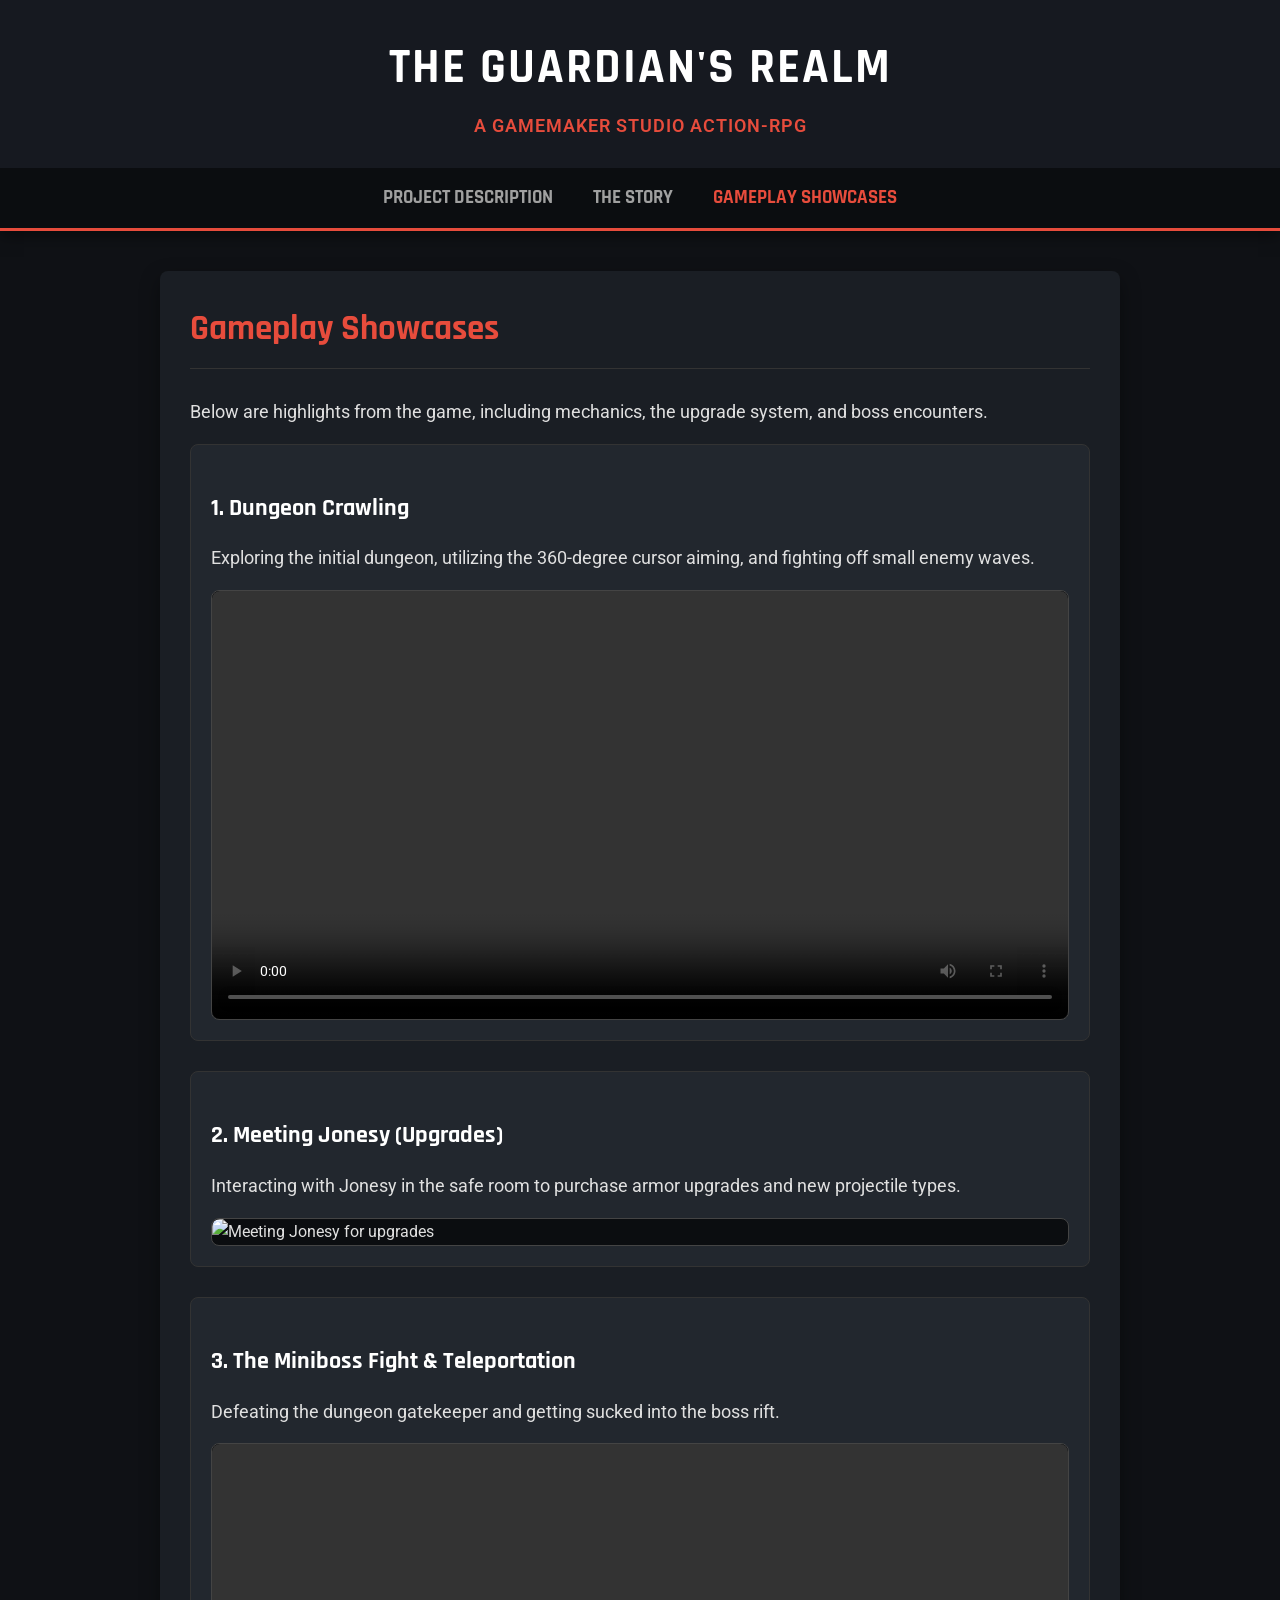
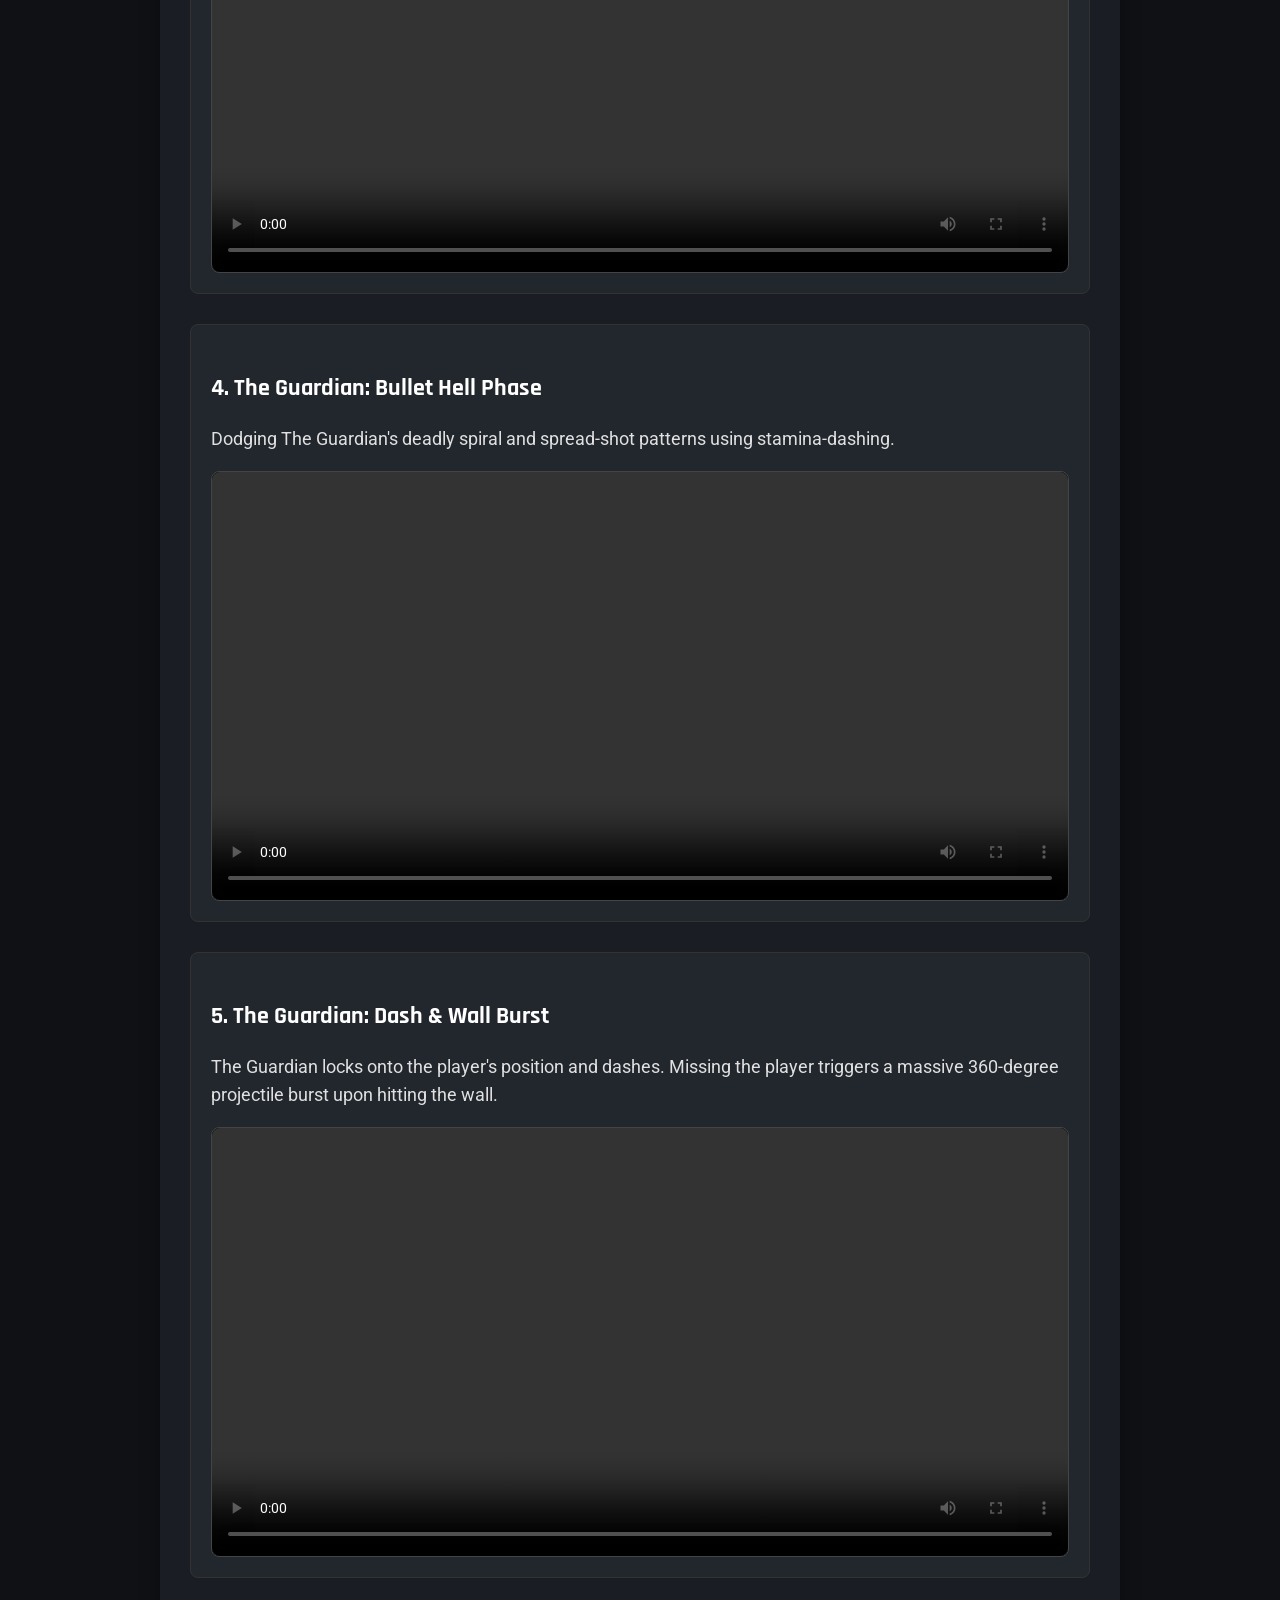
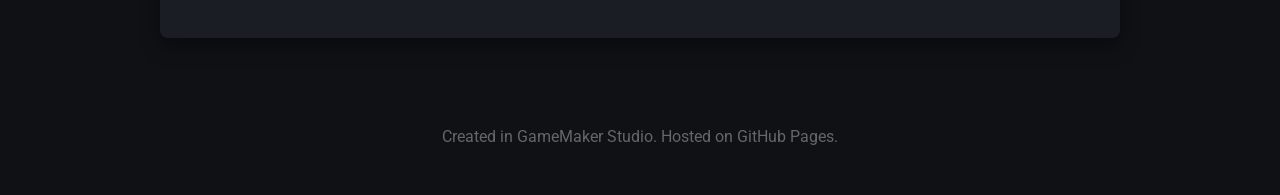
==== gameplay.html @ 3abfe622 "Add files via upload" ====
<!DOCTYPE html>
<html lang="en">
<head>
    <meta charset="UTF-8">
    <meta name="viewport" content="width=device-width, initial-scale=1.0">
    <title>Gameplay | The Guardian's Realm</title>
    <link rel="stylesheet" href="style.css">
</head>
<body>
    <header>
        <div class="header-content">
            <h1>THE GUARDIAN'S REALM</h1>
            <p class="subtitle">A GameMaker Studio Action-RPG</p>
        </div>
        <nav>
            <a href="index.html">Project Description</a>
            <a href="story.html">The Story</a>
            <a href="gameplay.html" class="active">Gameplay Showcases</a>
        </nav>
    </header>

    <div class="container">
        <h2>Gameplay Showcases</h2>
        <p>Below are highlights from the game, including mechanics, the upgrade system, and boss encounters.</p>

        <div class="showcase-item">
            <div class="showcase-text">
                <h3>1. Dungeon Crawling</h3>
                <p>Exploring the initial dungeon, utilizing the 360-degree cursor aiming, and fighting off small enemy waves.</p>
            </div>
            <div class="media-placeholder">
                <video controls width="100%">
                    <source src="assets/dungeon_crawl.mp4" type="video/mp4">
                    Your browser does not support the video tag.
                </video>
            </div>
        </div>

        <div class="showcase-item">
            <div class="showcase-text">
                <h3>2. Meeting Jonesy (Upgrades)</h3>
                <p>Interacting with Jonesy in the safe room to purchase armor upgrades and new projectile types.</p>
            </div>
            <div class="media-placeholder">
                <img src="assets/jonesy_encounter.png" alt="Meeting Jonesy for upgrades" style="max-width: 100%; border-radius: 8px;">
            </div>
        </div>

        <div class="showcase-item">
            <div class="showcase-text">
                <h3>3. The Miniboss Fight & Teleportation</h3>
                <p>Defeating the dungeon gatekeeper and getting sucked into the boss rift.</p>
            </div>
            <div class="media-placeholder">
                <video controls width="100%">
                    <source src="assets/miniboss_fight.mp4" type="video/mp4">
                    Your browser does not support the video tag.
                </video>
            </div>
        </div>

        <div class="showcase-item">
            <div class="showcase-text">
                <h3>4. The Guardian: Bullet Hell Phase</h3>
                <p>Dodging The Guardian's deadly spiral and spread-shot patterns using stamina-dashing.</p>
            </div>
            <div class="media-placeholder">
                <video controls width="100%">
                    <source src="assets/guardian_bullethell.mp4" type="video/mp4">
                    Your browser does not support the video tag.
                </video>
            </div>
        </div>

        <div class="showcase-item">
            <div class="showcase-text">
                <h3>5. The Guardian: Dash & Wall Burst</h3>
                <p>The Guardian locks onto the player's position and dashes. Missing the player triggers a massive 360-degree projectile burst upon hitting the wall.</p>
            </div>
            <div class="media-placeholder">
                <video controls width="100%">
                    <source src="assets/guardian_dash.mp4" type="video/mp4">
                    Your browser does not support the video tag.
                </video>
            </div>
        </div>

    </div>

    <footer>
        <p>Created in GameMaker Studio. Hosted on GitHub Pages.</p>
    </footer>
</body>
</html>
---- style.css ----
/* style.css */
@import url('https://fonts.googleapis.com/css2?family=Rajdhani:wght@400;600;700&family=Roboto:wght@300;400;700&display=swap');

body {
    font-family: 'Roboto', sans-serif;
    background-color: #0f1115;
    color: #e0e0e0;
    margin: 0;
    padding: 0;
    line-height: 1.6;
}

header {
    background-color: #161920;
    border-bottom: 3px solid #e74c3c;
    box-shadow: 0 4px 15px rgba(0,0,0,0.5);
    text-align: center;
    padding: 0;
}

.header-content {
    padding: 30px 20px 10px 20px;
}

h1 {
    font-family: 'Rajdhani', sans-serif;
    font-size: 3em;
    margin: 0;
    color: #ffffff;
    letter-spacing: 2px;
}

.subtitle {
    color: #e74c3c;
    font-weight: 600;
    text-transform: uppercase;
    letter-spacing: 1px;
    margin-top: 5px;
}

nav {
    background-color: #0b0d10;
    display: flex;
    justify-content: center;
    padding: 15px 0;
}

nav a {
    color: #a0a0a0;
    margin: 0 20px;
    text-decoration: none;
    font-family: 'Rajdhani', sans-serif;
    font-weight: 700;
    font-size: 1.2em;
    text-transform: uppercase;
    transition: color 0.3s ease;
}

nav a:hover, nav a.active {
    color: #e74c3c;
}

.container {
    max-width: 900px;
    margin: 40px auto;
    padding: 30px;
    background-color: #1a1e24;
    border-radius: 8px;
    box-shadow: 0 8px 20px rgba(0,0,0,0.4);
}

h2 {
    font-family: 'Rajdhani', sans-serif;
    color: #e74c3c;
    font-size: 2.2em;
    border-bottom: 1px solid #333;
    padding-bottom: 10px;
    margin-top: 0;
}

h3 {
    font-family: 'Rajdhani', sans-serif;
    color: #ffffff;
    font-size: 1.5em;
    margin-bottom: 10px;
}

p {
    font-size: 1.1em;
}

/* Grids & Cards */
.features-grid {
    display: grid;
    grid-template-columns: repeat(auto-fit, minmax(250px, 1fr));
    gap: 20px;
    margin-top: 30px;
}

.feature-card {
    background-color: #22272e;
    padding: 20px;
    border-radius: 6px;
    border-left: 4px solid #e74c3c;
}

/* Story Section */
.story-section {
    background-color: #22272e;
    padding: 20px;
    margin-bottom: 20px;
    border-radius: 6px;
}

/* Showcase Section */
.showcase-item {
    background-color: #22272e;
    padding: 20px;
    margin-bottom: 30px;
    border-radius: 8px;
    border: 1px solid #333;
}

.media-placeholder {
    margin-top: 15px;
    background-color: #0b0d10;
    border-radius: 8px;
    border: 1px solid #444;
    overflow: hidden;
}

video {
    display: block;
    border-radius: 8px;
}

footer {
    text-align: center;
    padding: 30px;
    color: #666;
    font-size: 0.9em;
}
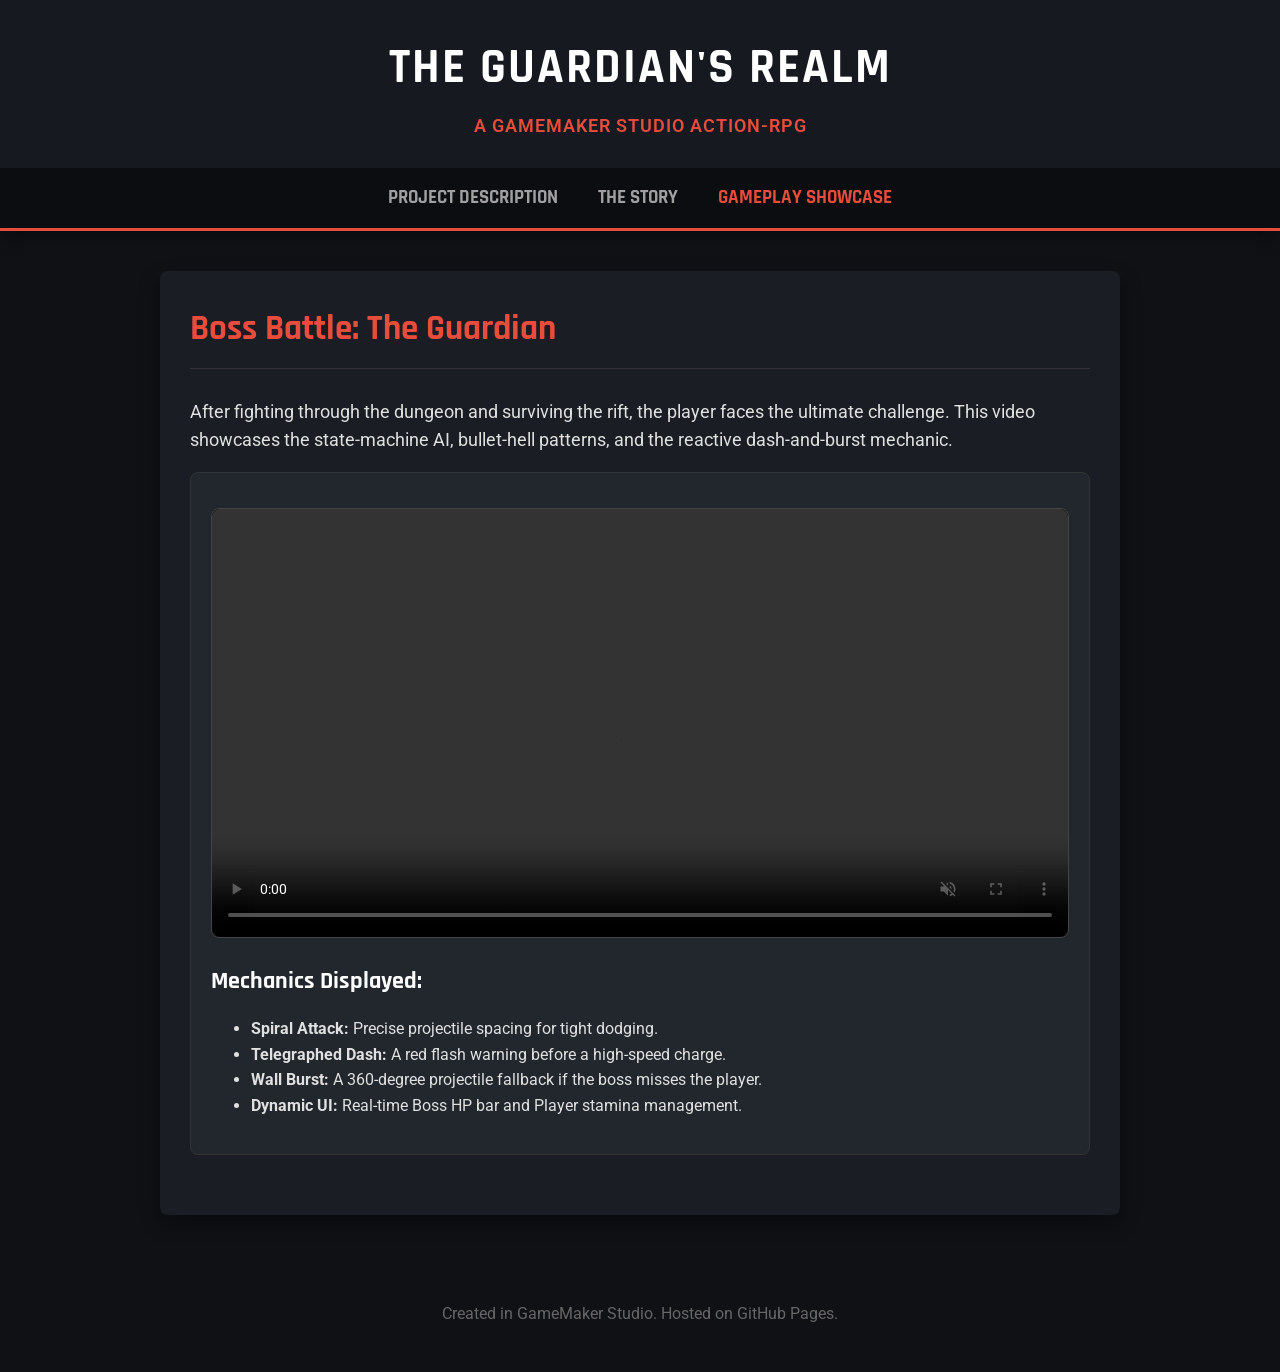
==== commit be2381e7: "Update gameplay.html" ====
--- a/gameplay.html
+++ b/gameplay.html
@@ -15,76 +15,31 @@
         <nav>
             <a href="index.html">Project Description</a>
             <a href="story.html">The Story</a>
-            <a href="gameplay.html" class="active">Gameplay Showcases</a>
+            <a href="gameplay.html" class="active">Gameplay Showcase</a>
         </nav>
     </header>
 
     <div class="container">
-        <h2>Gameplay Showcases</h2>
-        <p>Below are highlights from the game, including mechanics, the upgrade system, and boss encounters.</p>
+        <h2>Boss Battle: The Guardian</h2>
+        <p>After fighting through the dungeon and surviving the rift, the player faces the ultimate challenge. This video showcases the state-machine AI, bullet-hell patterns, and the reactive dash-and-burst mechanic.</p>
 
         <div class="showcase-item">
-            <div class="showcase-text">
-                <h3>1. Dungeon Crawling</h3>
-                <p>Exploring the initial dungeon, utilizing the 360-degree cursor aiming, and fighting off small enemy waves.</p>
-            </div>
             <div class="media-placeholder">
-                <video controls width="100%">
-                    <source src="assets/dungeon_crawl.mp4" type="video/mp4">
+                <video controls width="100%" autoplay muted loop>
+                    <source src="assets/boss_showcase.mp4" type="video/mp4">
                     Your browser does not support the video tag.
                 </video>
             </div>
-        </div>
-
-        <div class="showcase-item">
-            <div class="showcase-text">
-                <h3>2. Meeting Jonesy (Upgrades)</h3>
-                <p>Interacting with Jonesy in the safe room to purchase armor upgrades and new projectile types.</p>
-            </div>
-            <div class="media-placeholder">
-                <img src="assets/jonesy_encounter.png" alt="Meeting Jonesy for upgrades" style="max-width: 100%; border-radius: 8px;">
+            <div class="showcase-text" style="margin-top: 20px;">
+                <h3>Mechanics Displayed:</h3>
+                <ul>
+                    <li><strong>Spiral Attack:</strong> Precise projectile spacing for tight dodging.</li>
+                    <li><strong>Telegraphed Dash:</strong> A red flash warning before a high-speed charge.</li>
+                    <li><strong>Wall Burst:</strong> A 360-degree projectile fallback if the boss misses the player.</li>
+                    <li><strong>Dynamic UI:</strong> Real-time Boss HP bar and Player stamina management.</li>
+                </ul>
             </div>
         </div>
-
-        <div class="showcase-item">
-            <div class="showcase-text">
-                <h3>3. The Miniboss Fight & Teleportation</h3>
-                <p>Defeating the dungeon gatekeeper and getting sucked into the boss rift.</p>
-            </div>
-            <div class="media-placeholder">
-                <video controls width="100%">
-                    <source src="assets/miniboss_fight.mp4" type="video/mp4">
-                    Your browser does not support the video tag.
-                </video>
-            </div>
-        </div>
-
-        <div class="showcase-item">
-            <div class="showcase-text">
-                <h3>4. The Guardian: Bullet Hell Phase</h3>
-                <p>Dodging The Guardian's deadly spiral and spread-shot patterns using stamina-dashing.</p>
-            </div>
-            <div class="media-placeholder">
-                <video controls width="100%">
-                    <source src="assets/guardian_bullethell.mp4" type="video/mp4">
-                    Your browser does not support the video tag.
-                </video>
-            </div>
-        </div>
-
-        <div class="showcase-item">
-            <div class="showcase-text">
-                <h3>5. The Guardian: Dash & Wall Burst</h3>
-                <p>The Guardian locks onto the player's position and dashes. Missing the player triggers a massive 360-degree projectile burst upon hitting the wall.</p>
-            </div>
-            <div class="media-placeholder">
-                <video controls width="100%">
-                    <source src="assets/guardian_dash.mp4" type="video/mp4">
-                    Your browser does not support the video tag.
-                </video>
-            </div>
-        </div>
-
     </div>
 
     <footer>
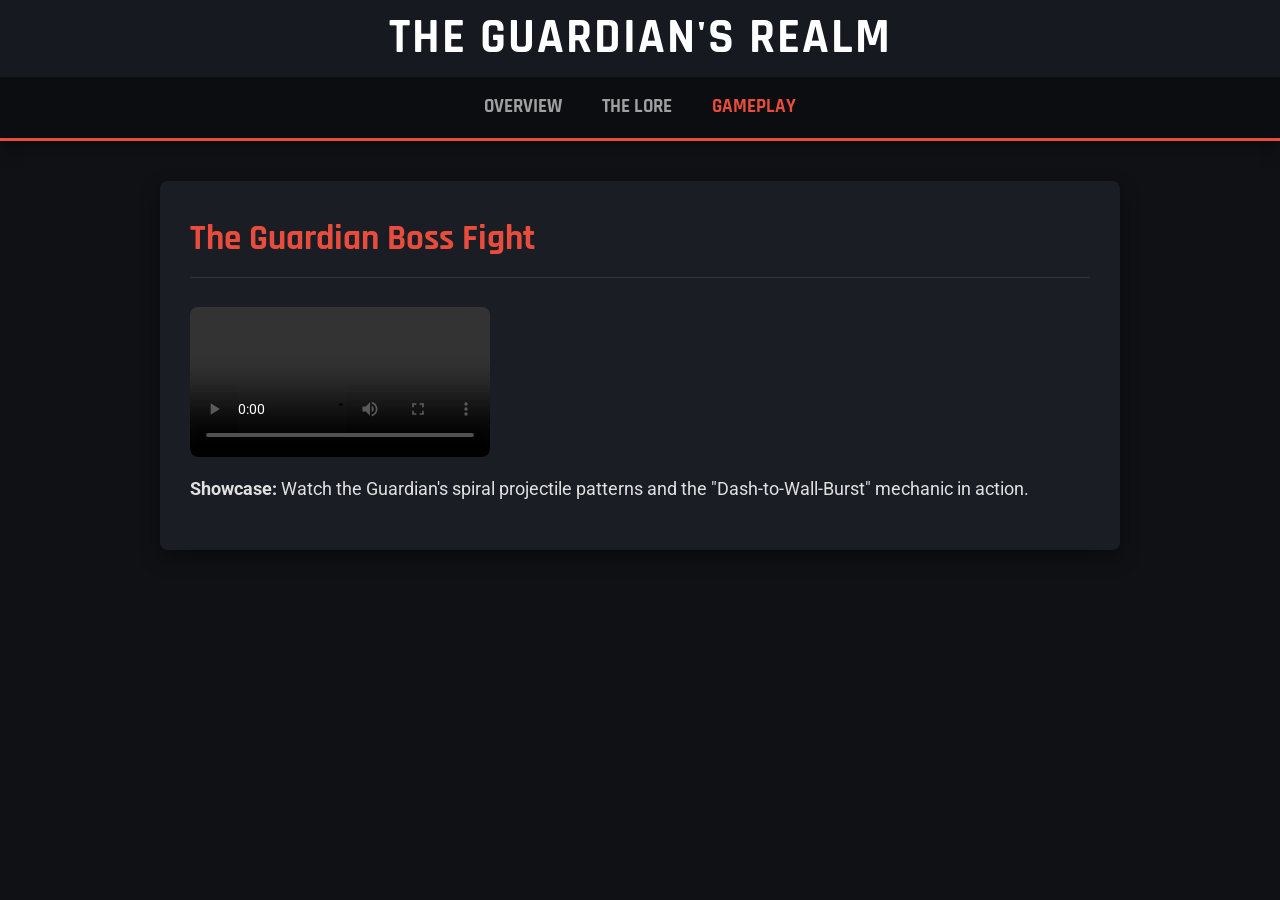
==== commit ad2f180c: "Update gameplay.html" ====
--- a/gameplay.html
+++ b/gameplay.html
@@ -2,48 +2,32 @@
 <html lang="en">
 <head>
     <meta charset="UTF-8">
-    <meta name="viewport" content="width=device-width, initial-scale=1.0">
     <title>Gameplay | The Guardian's Realm</title>
     <link rel="stylesheet" href="style.css">
 </head>
 <body>
     <header>
-        <div class="header-content">
-            <h1>THE GUARDIAN'S REALM</h1>
-            <p class="subtitle">A GameMaker Studio Action-RPG</p>
-        </div>
+        <h1>THE GUARDIAN'S REALM</h1>
         <nav>
-            <a href="index.html">Project Description</a>
-            <a href="story.html">The Story</a>
-            <a href="gameplay.html" class="active">Gameplay Showcase</a>
+            <a href="index.html">Overview</a>
+            <a href="story.html">The Lore</a>
+            <a href="gameplay.html" class="active">Gameplay</a>
         </nav>
     </header>
 
-    <div class="container">
-        <h2>Boss Battle: The Guardian</h2>
-        <p>After fighting through the dungeon and surviving the rift, the player faces the ultimate challenge. This video showcases the state-machine AI, bullet-hell patterns, and the reactive dash-and-burst mechanic.</p>
-
-        <div class="showcase-item">
-            <div class="media-placeholder">
-                <video controls width="100%" autoplay muted loop>
-                    <source src="assets/boss_showcase.mp4" type="video/mp4">
+    <main class="container">
+        <section class="video-section">
+            <h2>The Guardian Boss Fight</h2>
+            <div class="video-container">
+                <video controls preload="auto">
+                    <source src="assets/boss.mp4" type="video/mp4">
                     Your browser does not support the video tag.
                 </video>
             </div>
-            <div class="showcase-text" style="margin-top: 20px;">
-                <h3>Mechanics Displayed:</h3>
-                <ul>
-                    <li><strong>Spiral Attack:</strong> Precise projectile spacing for tight dodging.</li>
-                    <li><strong>Telegraphed Dash:</strong> A red flash warning before a high-speed charge.</li>
-                    <li><strong>Wall Burst:</strong> A 360-degree projectile fallback if the boss misses the player.</li>
-                    <li><strong>Dynamic UI:</strong> Real-time Boss HP bar and Player stamina management.</li>
-                </ul>
+            <div class="caption">
+                <p><strong>Showcase:</strong> Watch the Guardian's spiral projectile patterns and the "Dash-to-Wall-Burst" mechanic in action.</p>
             </div>
-        </div>
-    </div>
-
-    <footer>
-        <p>Created in GameMaker Studio. Hosted on GitHub Pages.</p>
-    </footer>
+        </section>
+    </main>
 </body>
 </html>
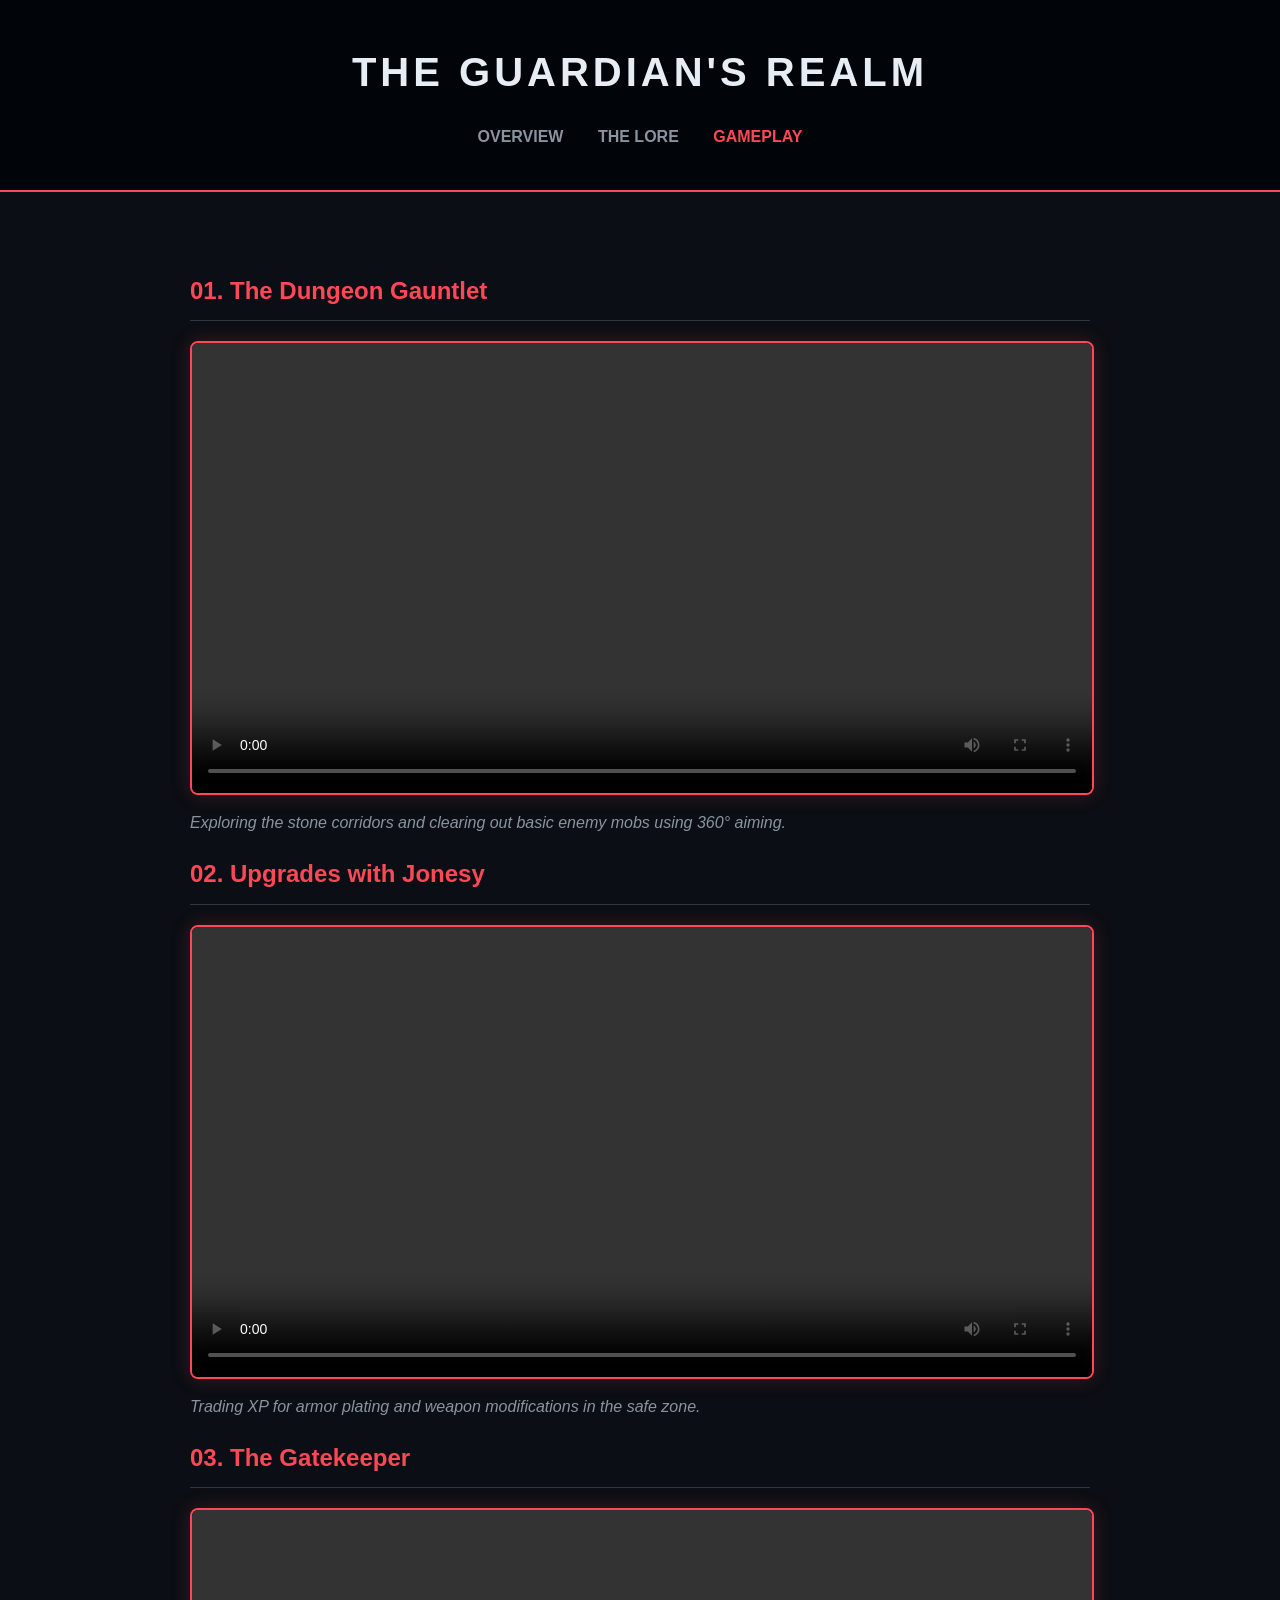
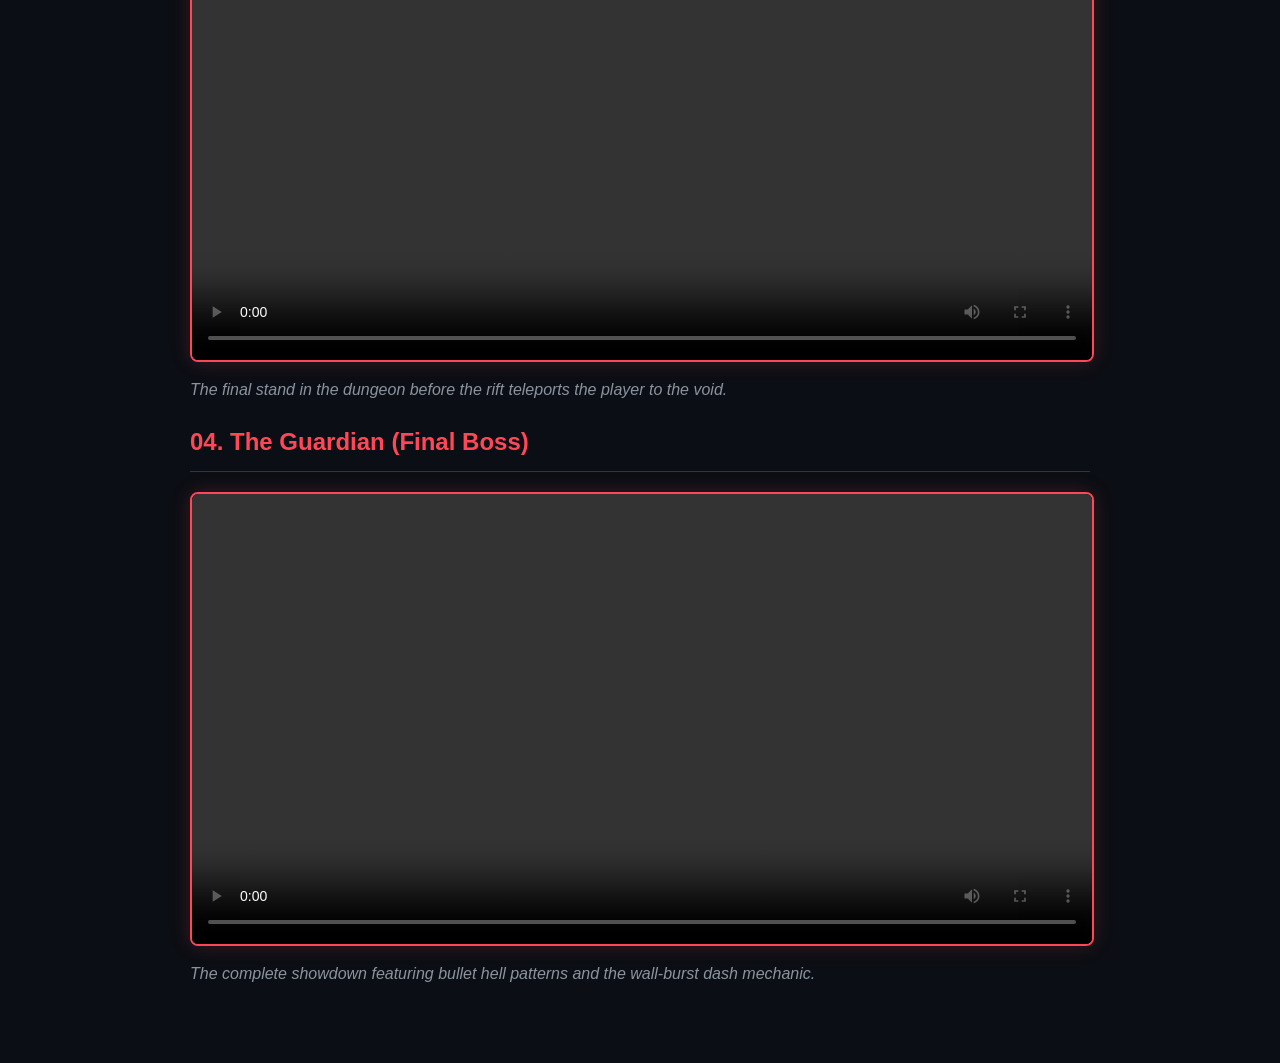
==== commit bd724574: "Update gameplay.html" ====
--- a/gameplay.html
+++ b/gameplay.html
@@ -2,7 +2,7 @@
 <html lang="en">
 <head>
     <meta charset="UTF-8">
-    <title>Gameplay | The Guardian's Realm</title>
+    <title>Showcase | The Guardian's Realm</title>
     <link rel="stylesheet" href="style.css">
 </head>
 <body>
@@ -16,17 +16,44 @@
     </header>
 
     <main class="container">
-        <section class="video-section">
-            <h2>The Guardian Boss Fight</h2>
+        <section class="showcase-item">
+            <h2>01. The Dungeon Gauntlet</h2>
+            <div class="video-container">
+                <video controls preload="auto">
+                    <source src="assets/dungeon.mp4" type="video/mp4">
+                </video>
+            </div>
+            <p class="caption">Exploring the stone corridors and clearing out basic enemy mobs using 360° aiming.</p>
+        </section>
+
+        <section class="showcase-item">
+            <h2>02. Upgrades with Jonesy</h2>
+            <div class="video-container">
+                <video controls preload="auto">
+                    <source src="assets/jonesy.mp4" type="video/mp4">
+                </video>
+            </div>
+            <p class="caption">Trading XP for armor plating and weapon modifications in the safe zone.</p>
+        </section>
+
+        <section class="showcase-item">
+            <h2>03. The Gatekeeper</h2>
+            <div class="video-container">
+                <video controls preload="auto">
+                    <source src="assets/miniboss.mp4" type="video/mp4">
+                </video>
+            </div>
+            <p class="caption">The final stand in the dungeon before the rift teleports the player to the void.</p>
+        </section>
+
+        <section class="showcase-item">
+            <h2>04. The Guardian (Final Boss)</h2>
             <div class="video-container">
                 <video controls preload="auto">
                     <source src="assets/boss.mp4" type="video/mp4">
-                    Your browser does not support the video tag.
                 </video>
             </div>
-            <div class="caption">
-                <p><strong>Showcase:</strong> Watch the Guardian's spiral projectile patterns and the "Dash-to-Wall-Burst" mechanic in action.</p>
-            </div>
+            <p class="caption">The complete showdown featuring bullet hell patterns and the wall-burst dash mechanic.</p>
         </section>
     </main>
 </body>
--- a/style.css
+++ b/style.css
@@ -1,142 +1,68 @@
-/* style.css */
-@import url('https://fonts.googleapis.com/css2?family=Rajdhani:wght@400;600;700&family=Roboto:wght@300;400;700&display=swap');
+/* Deep Space Theme */
+:root {
+    --bg: #0b0e14;
+    --card-bg: #161b22;
+    --accent: #ff4757;
+    --text: #e6edf3;
+    --text-dim: #8b949e;
+}
 
 body {
-    font-family: 'Roboto', sans-serif;
-    background-color: #0f1115;
-    color: #e0e0e0;
+    background-color: var(--bg);
+    color: var(--text);
+    font-family: 'Segoe UI', Tahoma, Geneva, Verdana, sans-serif;
     margin: 0;
-    padding: 0;
     line-height: 1.6;
 }
 
 header {
-    background-color: #161920;
-    border-bottom: 3px solid #e74c3c;
-    box-shadow: 0 4px 15px rgba(0,0,0,0.5);
+    background-color: #010409;
+    padding: 40px 20px;
     text-align: center;
-    padding: 0;
+    border-bottom: 2px solid var(--accent);
 }
 
-.header-content {
-    padding: 30px 20px 10px 20px;
+h1 { margin: 0; letter-spacing: 4px; font-size: 2.5rem; }
+
+nav { margin-top: 20px; }
+nav a {
+    color: var(--text-dim);
+    text-decoration: none;
+    margin: 0 15px;
+    font-weight: bold;
+    text-transform: uppercase;
+    transition: color 0.3s;
 }
 
-h1 {
-    font-family: 'Rajdhani', sans-serif;
-    font-size: 3em;
-    margin: 0;
-    color: #ffffff;
-    letter-spacing: 2px;
+nav a:hover, nav a.active { color: var(--accent); }
+
+.container { max-width: 900px; margin: 40px auto; padding: 20px; }
+
+.card, .story-box, .video-section {
+    background: var(--card-bg);
+    padding: 30px;
+    border-radius: 12px;
+    border: 1px solid #30363d;
+    margin-bottom: 30px;
 }
 
-.subtitle {
-    color: #e74c3c;
-    font-weight: 600;
-    text-transform: uppercase;
-    letter-spacing: 1px;
-    margin-top: 5px;
+h2 { color: var(--accent); border-bottom: 1px solid #30363d; padding-bottom: 10px; }
+
+.grid { display: grid; grid-template-columns: 1fr 1fr; gap: 20px; }
+
+.video-container {
+    width: 100%;
+    background: #000;
+    border-radius: 8px;
+    overflow: hidden;
+    border: 2px solid var(--accent);
+    box-shadow: 0 0 20px rgba(255, 71, 87, 0.2);
 }
 
-nav {
-    background-color: #0b0d10;
-    display: flex;
-    justify-content: center;
-    padding: 15px 0;
-}
+video { width: 100%; display: block; }
 
-nav a {
-    color: #a0a0a0;
-    margin: 0 20px;
-    text-decoration: none;
-    font-family: 'Rajdhani', sans-serif;
-    font-weight: 700;
-    font-size: 1.2em;
-    text-transform: uppercase;
-    transition: color 0.3s ease;
-}
+.caption { margin-top: 15px; font-style: italic; color: var(--text-dim); }
 
-nav a:hover, nav a.active {
-    color: #e74c3c;
-}
+hr { border: 0; border-top: 1px solid #30363d; margin: 20px 0; }
 
-.container {
-    max-width: 900px;
-    margin: 40px auto;
-    padding: 30px;
-    background-color: #1a1e24;
-    border-radius: 8px;
-    box-shadow: 0 8px 20px rgba(0,0,0,0.4);
-}
-
-h2 {
-    font-family: 'Rajdhani', sans-serif;
-    color: #e74c3c;
-    font-size: 2.2em;
-    border-bottom: 1px solid #333;
-    padding-bottom: 10px;
-    margin-top: 0;
-}
-
-h3 {
-    font-family: 'Rajdhani', sans-serif;
-    color: #ffffff;
-    font-size: 1.5em;
-    margin-bottom: 10px;
-}
-
-p {
-    font-size: 1.1em;
-}
-
-/* Grids & Cards */
-.features-grid {
-    display: grid;
-    grid-template-columns: repeat(auto-fit, minmax(250px, 1fr));
-    gap: 20px;
-    margin-top: 30px;
-}
-
-.feature-card {
-    background-color: #22272e;
-    padding: 20px;
-    border-radius: 6px;
-    border-left: 4px solid #e74c3c;
-}
-
-/* Story Section */
-.story-section {
-    background-color: #22272e;
-    padding: 20px;
-    margin-bottom: 20px;
-    border-radius: 6px;
-}
-
-/* Showcase Section */
-.showcase-item {
-    background-color: #22272e;
-    padding: 20px;
-    margin-bottom: 30px;
-    border-radius: 8px;
-    border: 1px solid #333;
-}
-
-.media-placeholder {
-    margin-top: 15px;
-    background-color: #0b0d10;
-    border-radius: 8px;
-    border: 1px solid #444;
-    overflow: hidden;
-}
-
-video {
-    display: block;
-    border-radius: 8px;
-}
-
-footer {
-    text-align: center;
-    padding: 30px;
-    color: #666;
-    font-size: 0.9em;
-}
+@media (max-width: 600px) { .grid { grid-template-columns: 1fr; } }
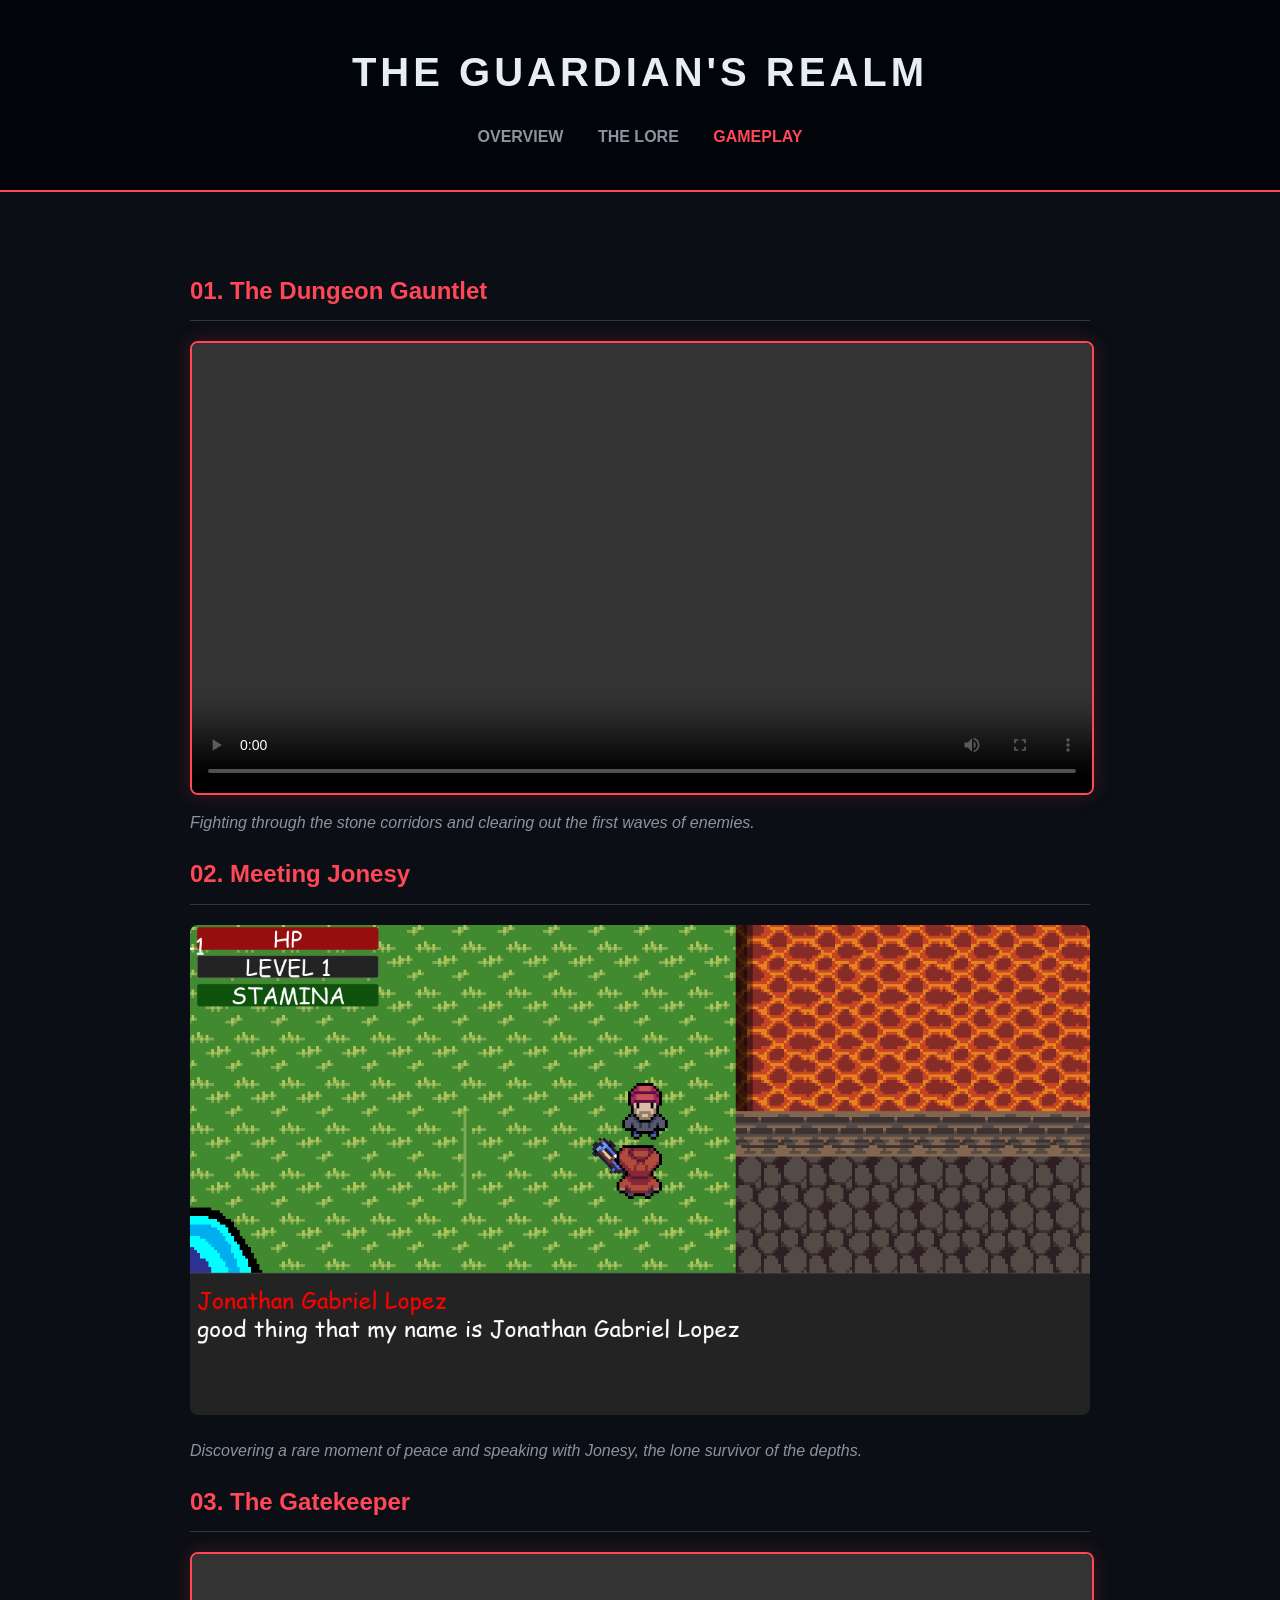
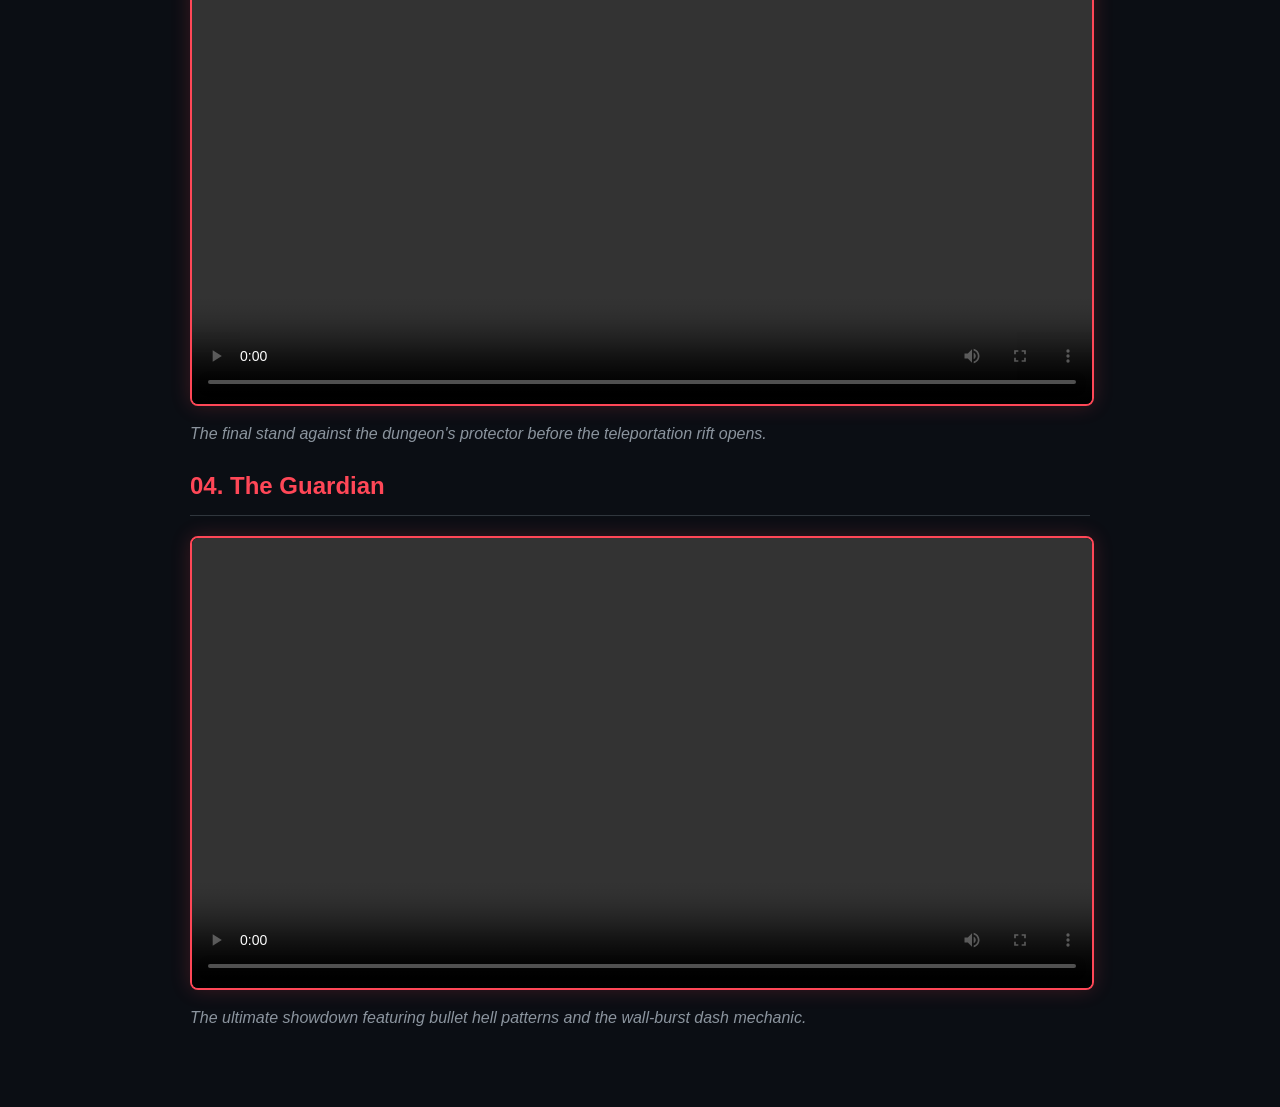
==== commit a82b4a4f: "Update gameplay.html" ====
--- a/gameplay.html
+++ b/gameplay.html
@@ -20,40 +20,38 @@
             <h2>01. The Dungeon Gauntlet</h2>
             <div class="video-container">
                 <video controls preload="auto">
-                    <source src="assets/dungeon.mp4" type="video/mp4">
+                    <source src="assets/dungeon_crawl.mp4" type="video/mp4">
                 </video>
             </div>
-            <p class="caption">Exploring the stone corridors and clearing out basic enemy mobs using 360° aiming.</p>
+            <p class="caption">Fighting through the stone corridors and clearing out the first waves of enemies.</p>
         </section>
 
         <section class="showcase-item">
-            <h2>02. Upgrades with Jonesy</h2>
-            <div class="video-container">
-                <video controls preload="auto">
-                    <source src="assets/jonesy.mp4" type="video/mp4">
-                </video>
+            <h2>02. Meeting Jonesy</h2>
+            <div class="media-container">
+                <img src="assets/jonesy_encounter.png" alt="NPC Jonesy Dialogue" style="width:100%; border-radius:8px;">
             </div>
-            <p class="caption">Trading XP for armor plating and weapon modifications in the safe zone.</p>
+            <p class="caption">Discovering a rare moment of peace and speaking with Jonesy, the lone survivor of the depths.</p>
         </section>
 
         <section class="showcase-item">
             <h2>03. The Gatekeeper</h2>
             <div class="video-container">
                 <video controls preload="auto">
-                    <source src="assets/miniboss.mp4" type="video/mp4">
+                    <source src="assets/miniboss_fight.mp4" type="video/mp4">
                 </video>
             </div>
-            <p class="caption">The final stand in the dungeon before the rift teleports the player to the void.</p>
+            <p class="caption">The final stand against the dungeon's protector before the teleportation rift opens.</p>
         </section>
 
         <section class="showcase-item">
-            <h2>04. The Guardian (Final Boss)</h2>
+            <h2>04. The Guardian</h2>
             <div class="video-container">
                 <video controls preload="auto">
-                    <source src="assets/boss.mp4" type="video/mp4">
+                    <source src="assets/boss_showcase.mp4" type="video/mp4">
                 </video>
             </div>
-            <p class="caption">The complete showdown featuring bullet hell patterns and the wall-burst dash mechanic.</p>
+            <p class="caption">The ultimate showdown featuring bullet hell patterns and the wall-burst dash mechanic.</p>
         </section>
     </main>
 </body>
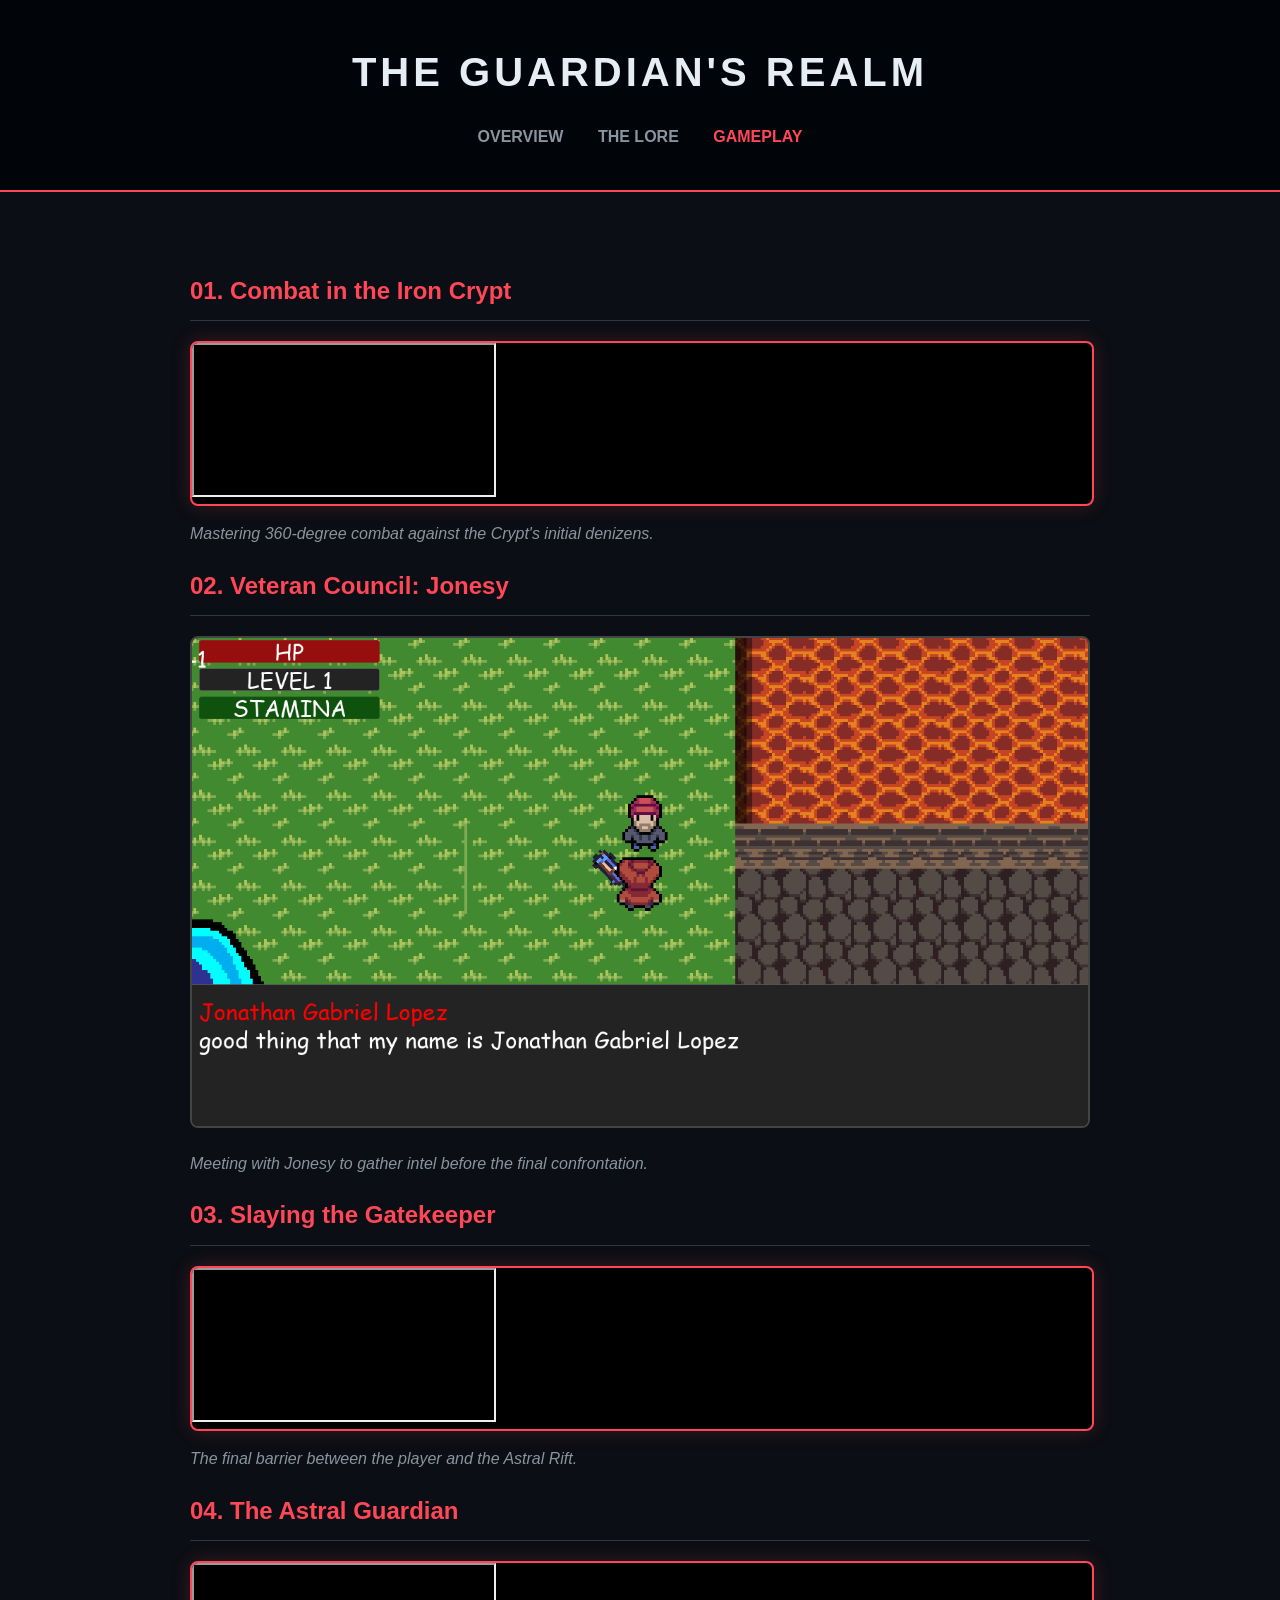
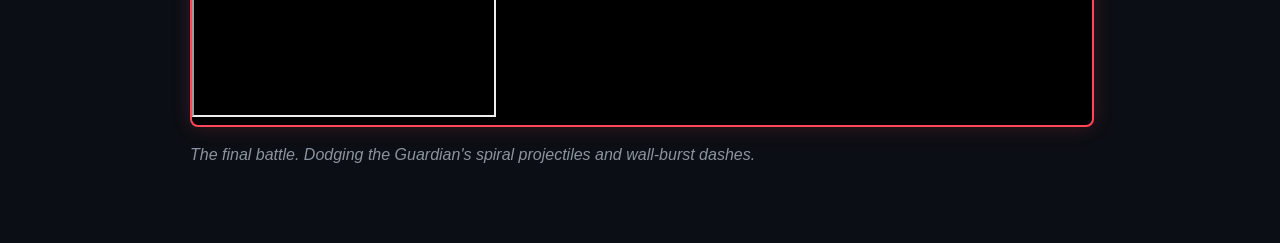
==== commit d062c065: "Update gameplay.html" ====
--- a/gameplay.html
+++ b/gameplay.html
@@ -2,6 +2,7 @@
 <html lang="en">
 <head>
     <meta charset="UTF-8">
+    <meta name="viewport" content="width=device-width, initial-scale=1.0">
     <title>Showcase | The Guardian's Realm</title>
     <link rel="stylesheet" href="style.css">
 </head>
@@ -17,41 +18,35 @@
 
     <main class="container">
         <section class="showcase-item">
-            <h2>01. The Dungeon Gauntlet</h2>
+            <h2>01. Combat in the Iron Crypt</h2>
             <div class="video-container">
-                <video controls preload="auto">
-                    <source src="assets/dungeon_crawl.mp4" type="video/mp4">
-                </video>
+                <iframe src="https://drive.google.com/file/d/1YVAPz78ucAB-HYLq_KGCyaqilzrN--Ur/preview" allow="autoplay" allowfullscreen></iframe>
             </div>
-            <p class="caption">Fighting through the stone corridors and clearing out the first waves of enemies.</p>
+            <p class="caption">Mastering 360-degree combat against the Crypt's initial denizens.</p>
         </section>
 
         <section class="showcase-item">
-            <h2>02. Meeting Jonesy</h2>
+            <h2>02. Veteran Council: Jonesy</h2>
             <div class="media-container">
-                <img src="assets/jonesy_encounter.png" alt="NPC Jonesy Dialogue" style="width:100%; border-radius:8px;">
+                <img src="assets/jonesy_encounter.png" alt="Jonesy Dialogue" style="width:100%; border-radius:8px; border: 2px solid #444; box-sizing: border-box;">
             </div>
-            <p class="caption">Discovering a rare moment of peace and speaking with Jonesy, the lone survivor of the depths.</p>
+            <p class="caption">Meeting with Jonesy to gather intel before the final confrontation.</p>
         </section>
 
         <section class="showcase-item">
-            <h2>03. The Gatekeeper</h2>
+            <h2>03. Slaying the Gatekeeper</h2>
             <div class="video-container">
-                <video controls preload="auto">
-                    <source src="assets/miniboss_fight.mp4" type="video/mp4">
-                </video>
+                <iframe src="https://drive.google.com/file/d/1IuAFhtSNzyMRUgaKYhk6-IpAkUXlfyzu/preview" allow="autoplay" allowfullscreen></iframe>
             </div>
-            <p class="caption">The final stand against the dungeon's protector before the teleportation rift opens.</p>
+            <p class="caption">The final barrier between the player and the Astral Rift.</p>
         </section>
 
         <section class="showcase-item">
-            <h2>04. The Guardian</h2>
+            <h2>04. The Astral Guardian</h2>
             <div class="video-container">
-                <video controls preload="auto">
-                    <source src="assets/boss_showcase.mp4" type="video/mp4">
-                </video>
+                <iframe src="https://drive.google.com/file/d/1YVAPz78ucAB-HYLq_KGCyaqilzrN--Ur/preview" allow="autoplay" allowfullscreen></iframe>
             </div>
-            <p class="caption">The ultimate showdown featuring bullet hell patterns and the wall-burst dash mechanic.</p>
+            <p class="caption">The final battle. Dodging the Guardian's spiral projectiles and wall-burst dashes.</p>
         </section>
     </main>
 </body>
